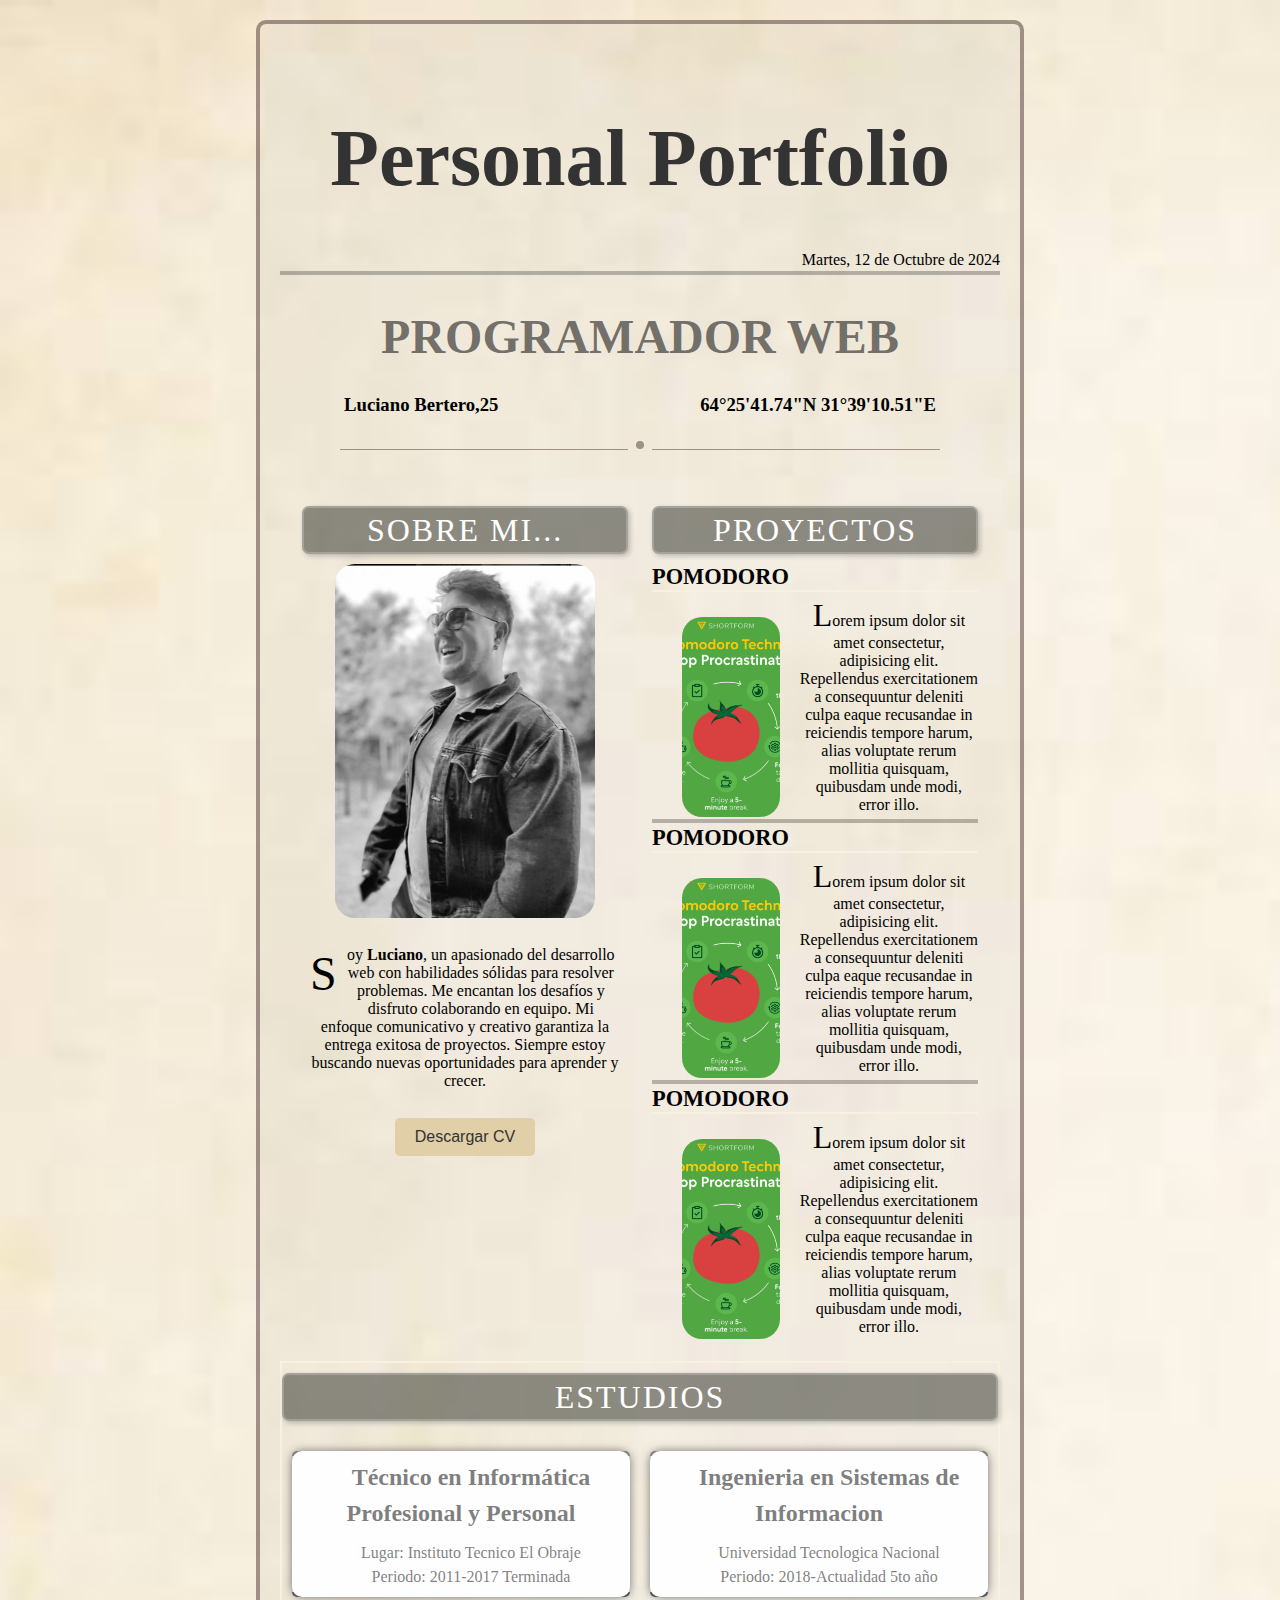
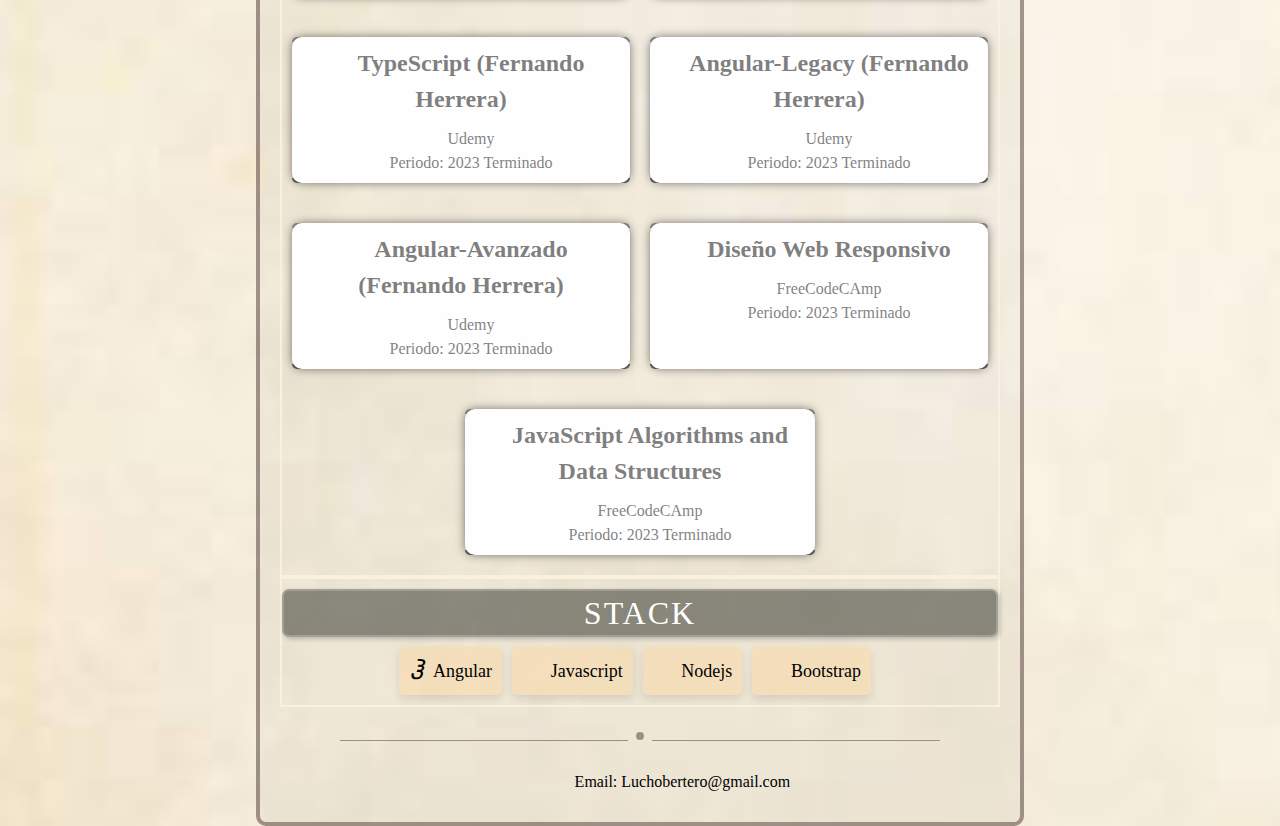
==== index.html @ 2f5bd7e3 "creacion" ====
<!DOCTYPE html>
<html lang="en">
<head>
    <meta charset="UTF-8">
    <meta name="viewport" content="width=device-width, initial-scale=1.0">

    <link rel="stylesheet" href="./style.css">
    <link rel="stylesheet" href="https://use.fontawesome.com/releases/v5.12.1/css/all.css" crossorigin="anonymous">
    <link rel="stylesheet" href="https://cdnjs.cloudflare.com/ajax/libs/font-awesome/6.5.1/css/all.min.css" integrity="sha512-DTOQO9RWCH3ppGqcWaEA1BIZOC6xxalwEsw9c2QQeAIftl+Vegovlnee1c9QX4TctnWMn13TZye+giMm8e2LwA==" crossorigin="anonymous" referrerpolicy="no-referrer" />
    <title>Portfolio</title>
</head>
<body>
    <main>
        <div class="links">
           
            <i class="fa-brands fa-square-github"></i>
            <i class="fa-brands fa-linkedin"></i>
            <i class="fa-solid fa-inbox"></i>
        </div>
    <header>
        <div class="title">
      
        <h1>Personal Portfolio</h1>

  
    </div>
    <div class="day">
        Martes, 12 de Octubre de 2024
    </div>
<hr>
    <div class="subtilte">
        <h2>PROGRAMADOR WEB</h2> 
        <div class="location-info">
        <h3 class="left"><p class="name">Luciano Bertero,25</p></h3><h3 class="right"><p class="coordinates">64°25'41.74"N 31°39'10.51"E</p></h3>
        </div>
    </div>
    <div class="separator">
        <span class="dot"></span>
    </div>

    </header>
   
    <section class="container">
       

        <div class="ladoIzq flex-item column">
      
                <div class="items">
                    Sobre Mi...
                </div>
                <img src="./captura_cv.PNG" alt="'foto de perfil" class="foto-perfil">
                <div class="presentation">
                    <p>Soy <strong>Luciano</strong>, un apasionado del desarrollo web con habilidades sólidas para resolver problemas. Me encantan los desafíos y disfruto colaborando en equipo. Mi enfoque comunicativo y creativo garantiza la entrega exitosa de proyectos. Siempre estoy buscando nuevas oportunidades para aprender y crecer.</p>
                </div>
                <div class="button-container">
                    <button class="download-button">Descargar CV</button>
                </div>
       </div>

        <div class="ladoDer flex-item column">

            <div class="items">
                Proyectos
            </div>
            <div class="proyects">
                <div class="title-proyect">
                    <h4>POMODORO</h4>
                </div>
                <div class="card-proyect">
                    <img src="./Captura.PNG" alt="" class="img-pomo">
                    <p><span>L</span>orem ipsum dolor sit amet consectetur, adipisicing elit. Repellendus exercitationem a consequuntur deleniti culpa eaque recusandae in reiciendis tempore harum, alias voluptate rerum mollitia quisquam, quibusdam unde modi, error illo.</p>
                  <!-- <div class="repository">
                    <img src="./github.png" alt="" class="github-img">
                  </div> -->
                </div> 
              
                <div class="title-proyect">
                    <hr>
                    <h4>POMODORO</h4>
                </div>
                <div class="card-proyect">
                    <img src="./Captura.PNG" alt="" class="img-pomo">
                    <p><span>L</span>orem ipsum dolor sit amet consectetur, adipisicing elit. Repellendus exercitationem a consequuntur deleniti culpa eaque recusandae in reiciendis tempore harum, alias voluptate rerum mollitia quisquam, quibusdam unde modi, error illo.</p> <div class="repository">
                       <!-- <img src="./github.png" alt="" class="github-img"> -->
                      </div>
                </div>
                <div class="title-proyect">
                    <hr>
                    <h4>POMODORO</h4>
                </div>
                <div class="card-proyect">
                    <img src="./Captura.PNG" alt="" class="img-pomo">
                    
                    <p><span>L</span>orem ipsum dolor sit amet consectetur, adipisicing elit. Repellendus exercitationem a consequuntur deleniti culpa eaque recusandae in reiciendis tempore harum, alias voluptate rerum mollitia quisquam, quibusdam unde modi, error illo.</p>
                    <!-- <div class="repository">
                       <img src="./github.png" alt="" class="github-img">
                      </div> -->
                </div>
                
            </div>
  
            
        </div>
        

      
    </section>
   
  
    <section class="unidad">
        <div class="items">
            Estudios
        </div>
        <div class="card-container">
            <div class="card-estudio">
                <h3>Técnico en Informática Profesional y Personal</h3>
                <p>Lugar: Instituto Tecnico El Obraje</p>
                <p>Periodo: 2011-2017
    
                    Terminada</p>
            </div>
            <div class="card-estudio">
                <h3>Ingenieria en Sistemas de Informacion </h3>
                <p>Universidad Tecnologica Nacional </p>
                <p>Periodo: 2018-Actualidad
    
                    5to año</p>
            </div>
            <div class="card-estudio">
                <h3>TypeScript (Fernando Herrera)</h3>
                <p>Udemy</p>
                <p>Periodo: 2023
    
                    Terminado</p>
            </div>
            <div class="card-estudio">
                <h3>Angular-Legacy (Fernando Herrera)</h3>
                <p>Udemy</p>
                <p>Periodo: 2023
    
                    Terminado</p>
            </div>
            <div class="card-estudio">
                <h3>Angular-Avanzado (Fernando Herrera)</h3>
                <p>Udemy</p>
                <p>Periodo: 2023
    
                    Terminado</p>
            </div>
            <div class="card-estudio">
                <h3>Diseño Web Responsivo </h3>
                <p>FreeCodeCAmp</p>
                <p>Periodo: 2023
    
                    Terminado</p>
            </div>
            <div class="card-estudio">
                <h3>JavaScript Algorithms and Data Structures </h3>
                <p>FreeCodeCAmp</p>
                <p>Periodo: 2023
    
                    Terminado</p>
            </div>
        </div>
    </section>
   
 
    <section class="unidad">
        <div class="items">
            Stack
        </div>

        <div class="card-container">
            <div class="card">
                <i class="fa-brands fa-angular"></i>
                <p>Angular</p>
            </div>
            <div class="card">
                <i class="fa-brands fa-js"></i>
                <p>Javascript</p>
            </div>
            <div class="card">
                <i class="fa-brands fa-node-js"></i>
                <p>Nodejs</p>
            </div>
            <div class="card">
                <i class="fa-brands fa-bootstrap"></i>
                <p>Bootstrap</p>
            </div>
          
           
        </div>
        
      
            <!-- Agrega más tarjetas aquí según sea necesario -->
        </div>
       
    </section>
    <div class="separator">
        <span class="dot"></span>
    </div>
    <footer>
        
        <div class="links-footer">
           
            <i class="fa-brands fa-square-github"></i>
            <i class="fa-brands fa-linkedin"></i>
            <i class="fa-solid fa-inbox"></i> <p class="email">Email: Luchobertero@gmail.com</p>
        </div>
    </footer>

    </main>

 



</body>
</html>
---- style.css ----
*,
::before,
::after {
  padding: 0;
  margin: 0;
  box-sizing: border-box;
}


body{
    background-color: #f6e6c9; /* Color de fondo similar al papel antiguo */
    background-image: url('./istockphoto-1067788314-612x612.jpg'); /* Textura de papel antiguo */
    background-size: cover;/* Colores del degradado */
    margin: 0;
    padding: 0;

}
.coordinates{
  
    padding-right: -50000px;
    margin-top: 30px;

}
.name{
    margin-top: 30px;

}
p{
    
    text-align: center;;
}
.links {
    display: flex;
    justify-content: flex-end; /* Alinea los elementos al final del contenedor */
}

.links i {
    font-size: 2rem; /* Tamaño de los iconos */
    margin-left: 10px; /* Espacio entre los iconos */
}

.links-footer{
    display: flex;
    justify-content: center; 
    margin-top: 18px;

}
.links-footer i {
    font-size: 2rem; /* Tamaño de los iconos */
    margin-left: 10px; /* Espacio entre los iconos */
}
.email{
    margin-top: 8px;
    text-align: center;
    margin-left: 5px;

}

main{
    max-width:60%;
  
    margin-left: auto;
    margin-right: auto;
    margin-top: 20px;
    padding: 20px;
    border: 4px solid rgba(54, 28, 28, 0.432);
    border-radius: 10px;
    min-width: 400px;
    background-color:#5a564f0c;
    text-align: right;


}

h1{
    text-align: center;
    margin-bottom: 20px;
    font-family: Old English Text MT;
    color:  #333333;   
    font-size: 5rem;
    padding-bottom: 1.7rem;
}

span{
    font-size: 2rem;
    color: bold;
}

header{
 
 
 
}

.title{
    margin-top: 2rem;
    margin-left: 2rem;
    margin-right: 2rem;


}

hr{
    border:2px solid rgba(0, 0, 0, 0.253);
    margin-top: 2px;
    margin-bottom: 2px;
}


h2 {
    text-align: center;
    font-size: 3rem;
    color: #292727a4 ;
    font: Times New Roman;
    padding-top: 2rem;
}
h3{

}
h4{
    text-align: left;
    font-size: 1.4rem;
}

.location-info {
    display: flex;
    justify-content: space-between; 
}

.left {
    text-align: left;
    padding-left: 4rem;
}

.right {
    text-align: right;
    padding-right: 4rem;
}

.subtitle{
    margin-top: 20rem;
}

.container {
    display: flex;
    justify-content: space-between;
    align-items: flex-start; 
    padding-left: 1rem;
    padding-right: 1rem;

    border-top: none;
    width: 100%;
    padding: 10px;
    flex-wrap: nowrap;
    border-bottom: none;
  }
  
  .ladoIzq {
    margin: 2px;

    flex-grow: 1; 
    min-width: 30%;
    width: 15%; 
  }
  
  .ladoDer {
    flex-grow: 2; 
    margin: 2px;
    min-width: 40%;
  }
  .items {
    display: flex;
    justify-content: center;
    align-items: center;
    margin-top: 10px;
    margin-bottom: 10px;
    background-color: rgba(15, 19, 14, 0.452); /* Color de fondo con opacidad */
    height: 3rem;
    color: #fff; /* Color del texto */
    border-radius: 7px;
    font-size: 2rem;
   
    text-transform: uppercase; /* Convierte el texto a mayúsculas */
    border: 2px solid #ffffff36; /* Borde sólido */
    box-shadow: 2px 2px 5px rgba(0, 0, 0, 0.219); /* Sombra */
    letter-spacing: 2px; /* Espaciado entre letras */
}

img{
    width:80%;
   margin-left: 30px;
    object-fit: cover;
    border-radius: 20px;
  
    min-height: 200px;
}

.foto-perfil {
    display: block; /* Hace que la imagen sea un elemento de bloque */
    margin: 0 auto; /* Centra la imagen horizontalmente */
    filter: grayscale(100%); /* Convierte la imagen a blanco y negro */
    max-width: 80%; /* Ajusta el ancho máximo de la imagen */
    border-radius: 20px; /* Agrega borde redondeado a la imagen */
}

.presentation {
    text-align: center; /* Centra el texto de la presentación */
    margin-top: 20px; /* Ajusta el margen superior según sea necesario */
}


.img-pomo{
    width: 30%;
   height: 100px;
    object-fit: cover;
    flex: 0 0 auto;
    margin-right: 20px; 
    margin-top: 20px;

 

}
.card-proyect {
    display: flex; 
    justify-content: space-between; 
    flex-direction: row; 
    border-top: 2px solid #f8f1e0 ;
    padding-top: 5px;
 
}

.repository {
    width: 100%;
    position: absolute;
    bottom: 0;
    left: 0;

}

.github-img {
    width: 30px; /* Ajusta el tamaño de la imagen según tu preferencia */
    height: auto;
    /* Otros estilos para la imagen... */
}

.column {
    padding: 10px;

    box-sizing: border-box; 
}

.unidad {
    border: 2px solid #f8f1e0;
}

.card-container {
    display: flex;
    flex-wrap: wrap;
    justify-content: center; /* Centrar las cards horizontalmente */
}

.card-estudio {
    background-color: #fefefe;
    border-radius: 10px;
    padding: 8px;
    margin: 20px 10px; /* Ajusta el margen entre las cards */
    max-width: 350px;
    box-shadow: 0px 0px 10px rgba(0, 0, 0, 0.5);
    font-family: Georgia, 'Times New Roman', Times, serif;
    color: #333333a1;
    position: relative;
    flex: 1; /* Hace que las cards se expandan para llenar el espacio disponible */
    min-width: 250px;
    max-height: 200px;
}

.card-estudio h3 {
    font-size: 24px;
    margin-bottom: 10px;
    text-align: center;
}

.card-estudio {
    /* Estilos regulares */
    font-size: 16px;
    line-height: 1.5;
    text-indent: 20px;
    transition: background-color 0.3s ease; /* Transición suave para el cambio de color de fondo */

    /* Agregar más estilos según sea necesario */
}


.card-estudio::before {
    content: " ";
    background-color: #666666a1;
    width: 100%;
    height: 5px;
    position: absolute;
    top: 0;
    left: 0;
    z-index: -1;
    border-top-left-radius: 10px;
    border-top-right-radius: 10px;
}

.card-estudio::after {
    content: "";
    width: 100%;
    height: 5px;
    position: absolute;
    bottom: 0;
    left: 0;
    background-color: #666;
    z-index: -1;
    border-bottom-left-radius: 10px;
    border-bottom-right-radius: 10px;
}

.github-img{
    width:4%;
    height: 100%;
    object-fit: cover;
    flex: 0 0 auto;
    margin-right: 20px; 
}


@media (max-width: 768px) {
    .column {
      flex: 1 100%; /* En pantallas más pequeñas, cada columna tomará el 100% del ancho */
    }
  }





  .separator {
    width: 100%;
    text-align: center;
    margin: 20px 0;
    position: relative;
}

.separator::before,
.separator::after {
    content: "";
    display: inline-block;
    width: 40%;
    height: 1px;
    background-color: rgba(54, 28, 28, 0.432);
}

.separator::before {
    margin-right: 10px;
}

.separator::after {
    margin-left: 10px;
}

.dot {
    display: inline-block;
    width: 8px;
    height: 8px;
    background-color: rgba(54, 28, 28, 0.432);
    border-radius: 50%;
    position: absolute;
    top: 50%;
    left: 50%; /* Centra horizontalmente */
    transform: translate(-50%, -50%); /* Centra verticalmente */
}
.presentation {
    font-family: "Times New Roman", Times, serif; /* Utilizamos una fuente similar a la de los periódicos */
    font-size: 16px;
  
    max-width: 600px;
 
    padding: 8px;
}

.presentation p {
    text-indent: 0px; /* Sangría para simular un párrafo de periódico */
}

.presentation p:first-of-type:first-letter {
    font-size: 3em; /* Hacemos que la primera letra del primer párrafo sea más grande */
    float: left; /* Hacemos que la primera letra flote a la izquierda para que el texto fluya alrededor */
    margin-right: 5px; /* Agregamos un pequeño margen a la derecha para separar la primera letra del resto del texto */
}
/* Estilos para pantallas grandes */
@media screen and (min-width: 768px) {
    .container {
        flex-direction: row;
    }
    .ladoIzq, .ladoDer {
        width: 50%;
        max-width: none;
    }
}

/* Estilos para pantallas medianas y pequeñas */
@media screen and (max-width: 767px) {
    main {
        max-width: 90%;
    }
    .container {
        flex-direction: column;
    }
    .ladoIzq, .ladoDer {
        width: 100%;
        max-width: none;
    }
    h1{
        font-size: 3rem;
    }
}

/* Estilos para pantallas muy pequeñas (móviles) */
@media screen and (max-width: 480px) {
    .presentation p:first-of-type:first-letter {
        font-size: 2em; /* Reducimos un poco el tamaño de la primera letra en dispositivos móviles */
    }

    h1{
        font-size: 2rem;
    }
}

.card-container {
    display: flex;
    flex-wrap: wrap; /* Permite que las tarjetas se envuelvan a la siguiente fila si no caben en el ancho del contenedor */
    max-width: 800px; /* Ancho máximo del contenedor de tarjetas */
    margin: 0 auto; /* Centra el contenedor horizontalmente */
}

.card {
    display: flex;
    align-items: center; /* Alinea verticalmente el contenido de la tarjeta */
    margin-right: 10px; /* Espacio entre las tarjetas */
    margin-bottom: 10px; /* Espacio entre las filas de tarjetas */
    padding: 10px; /* Espacio interno de la tarjeta */
    background-color: #f8d9a998; /* Color de fondo de la tarjeta */
    border-radius: 5px; /* Borde redondeado de la tarjeta */
    box-shadow: 0 4px 8px rgba(0, 0, 0, 0.1); /* Sombra de la tarjeta */
    flex: 0 0 auto; /* Evita que las tarjetas se estiren para llenar el espacio disponible */
    
}

.card i {
    font-size: 24px; /* Tamaño del ícono */
    margin-right: 10px; /* Espacio entre el ícono y el texto */
}

.card p {
    margin: 0; /* Elimina el margen del párrafo */
    font-size: 18px; /* Tamaño del texto */
}
.icon-stacks{
    width: 4%;
    object-fit: cover;
}



.button-container {
    display: flex;
    justify-content: center; /* Centra horizontalmente */
    align-items: center; /* Centra verticalmente */
    margin-top: 20px; /* Ajusta el margen superior según sea necesario */
}

.download-button {
    background-color: #e0cfa7; /* Color de fondo */
    color: #333; /* Color del texto */
    border: none;
    padding: 10px 20px; /* Ajusta el padding según sea necesario */
    font-size: 16px; /* Tamaño del texto */
    border-radius: 5px; /* Borde redondeado */
    cursor: pointer;
    transition: background-color 0.3s ease; /* Transición suave para el cambio de color de fondo */
}

.download-button:hover {
    background-color: #f1d29c; /* Cambia el color de fondo al pasar el cursor sobre el botón */
}
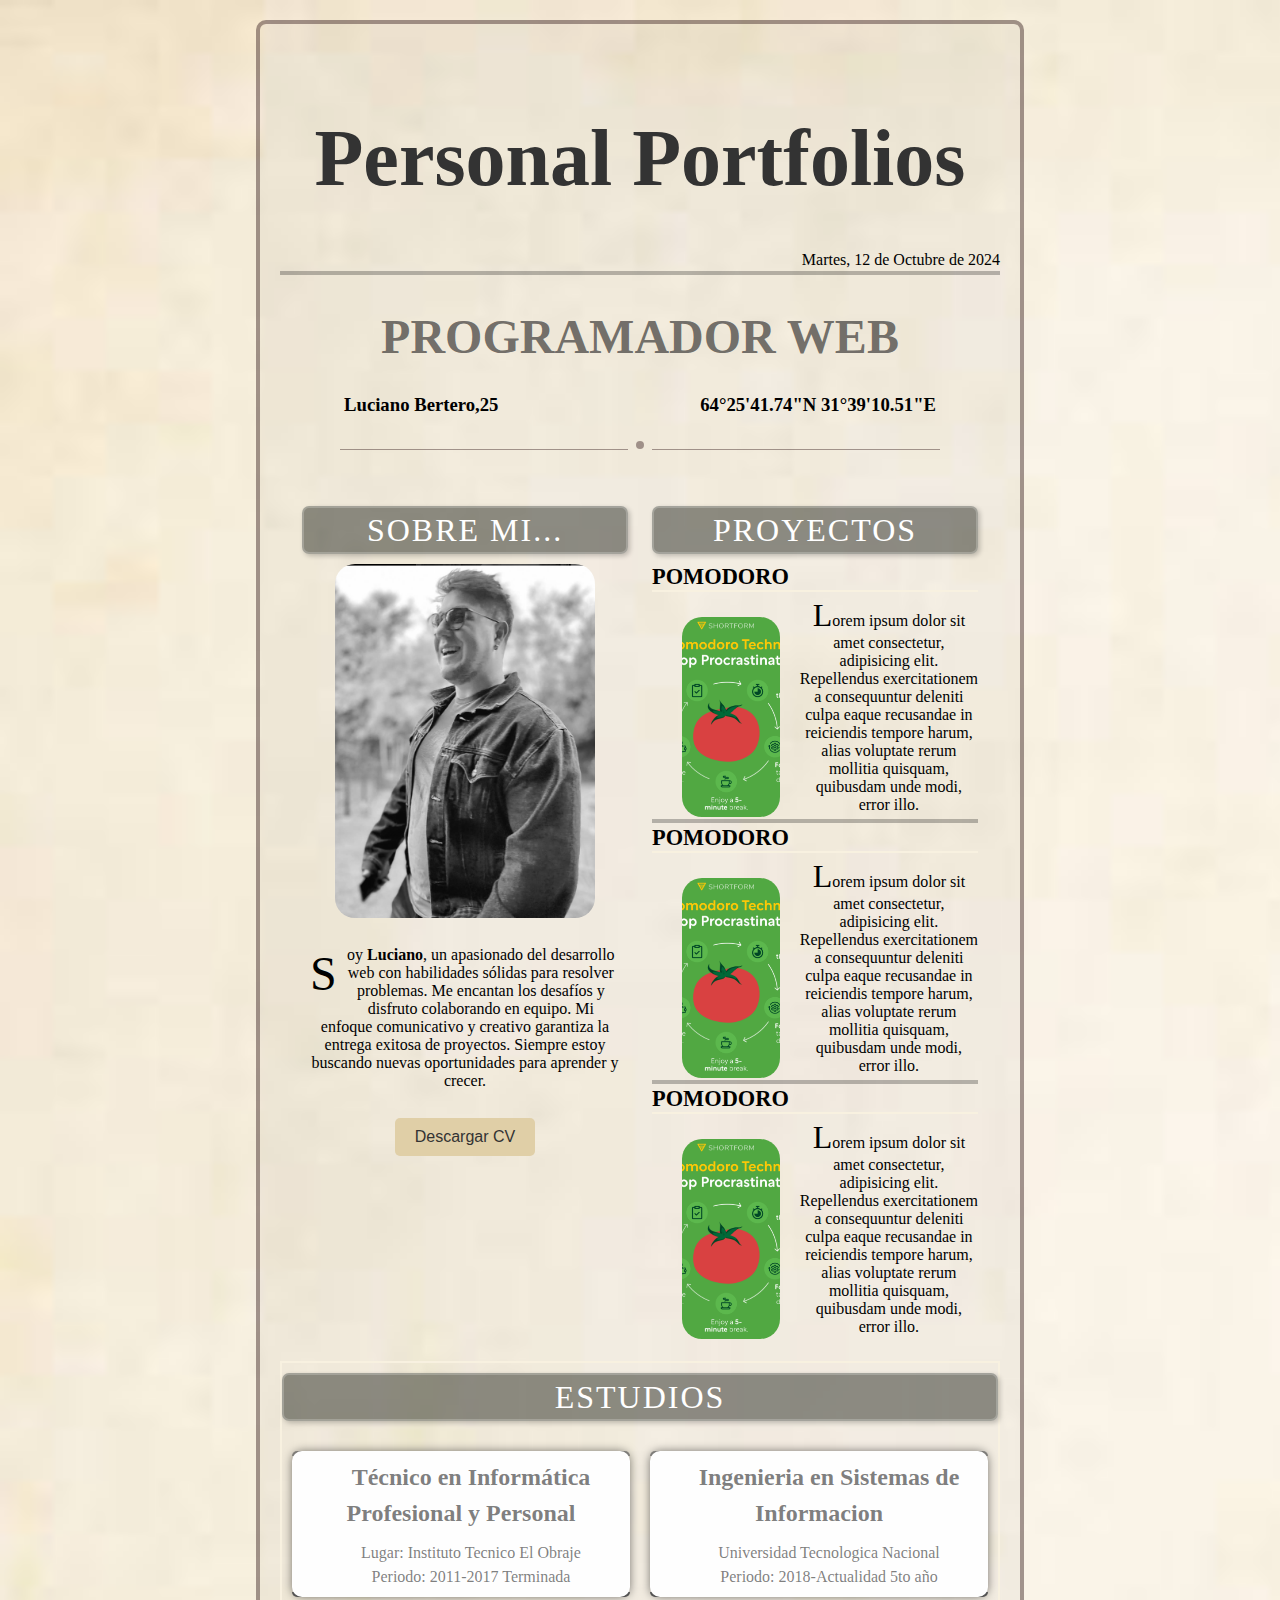
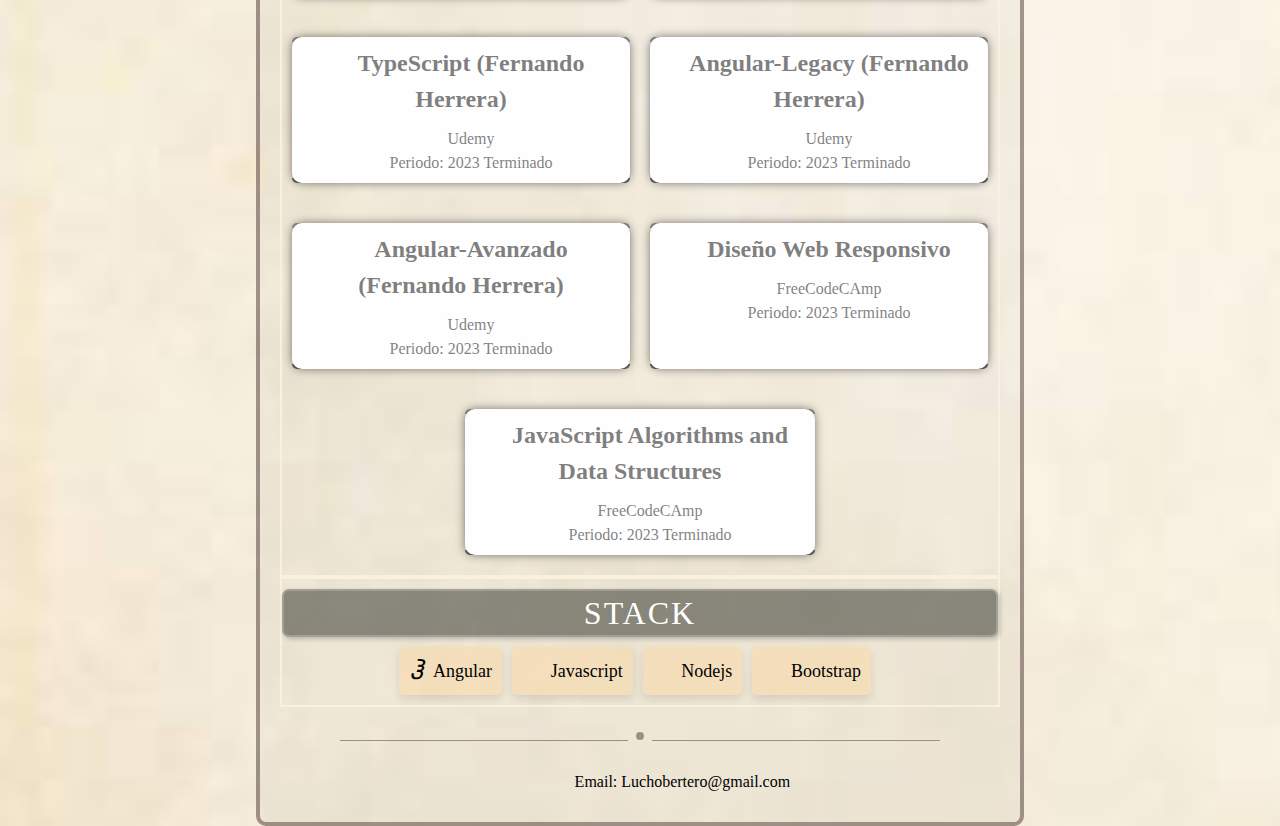
==== commit c980665d: "Update index.html" ====
--- a/index.html
+++ b/index.html
@@ -20,7 +20,7 @@
     <header>
         <div class="title">
       
-        <h1>Personal Portfolio</h1>
+        <h1>Personal Portfolios</h1>
 
   
     </div>
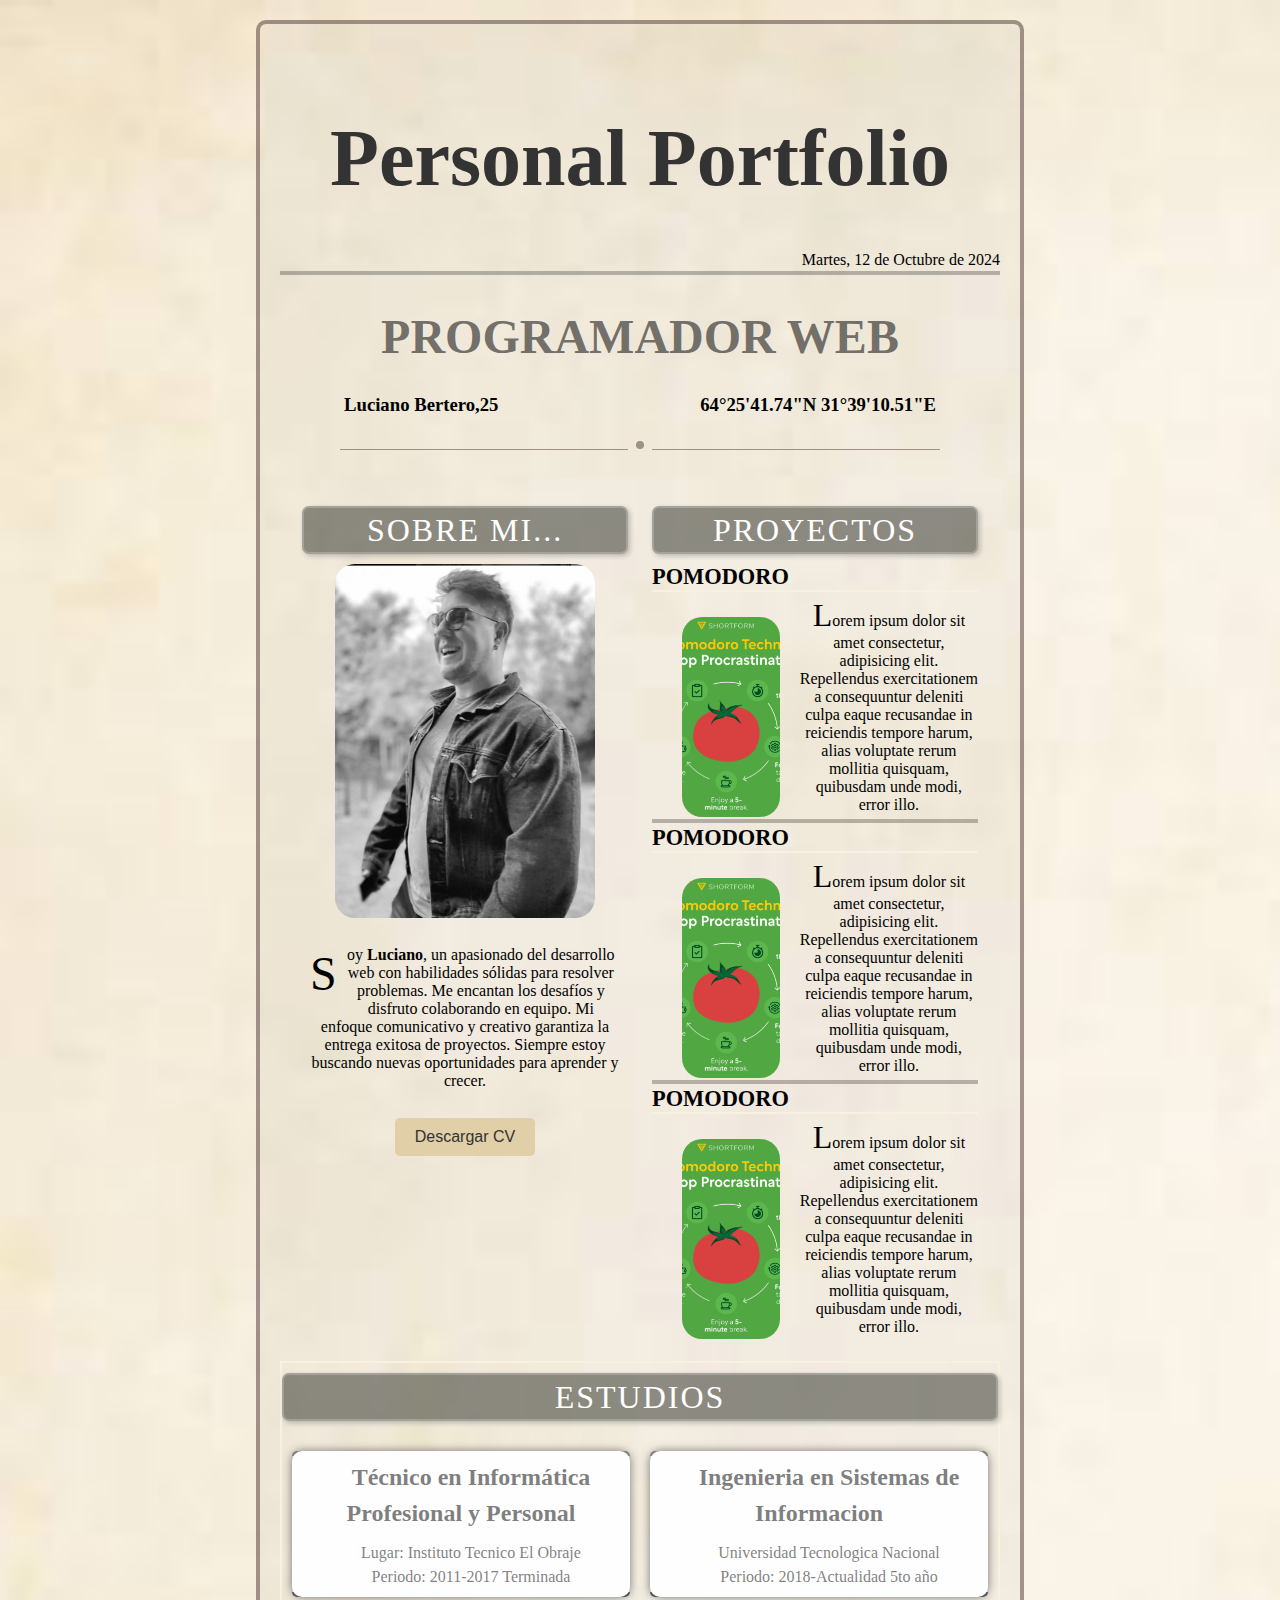
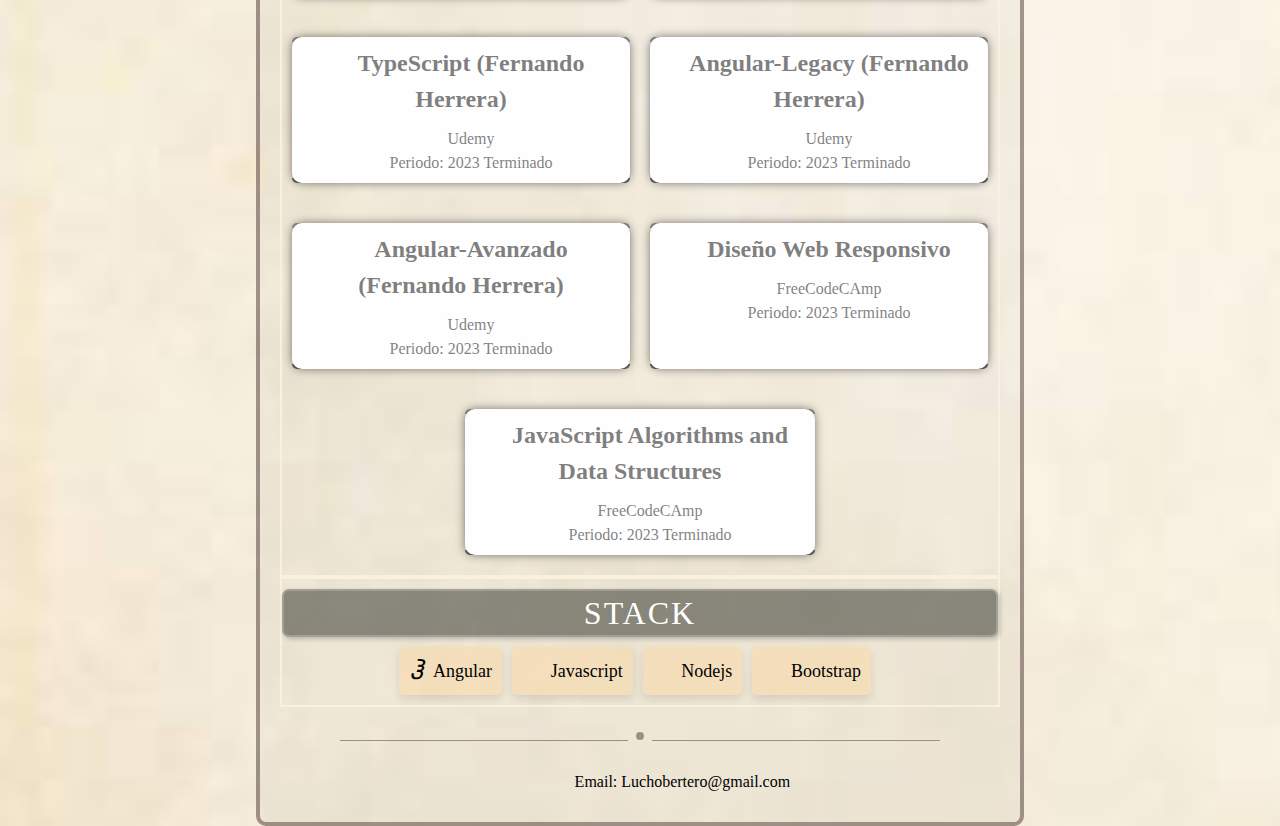
==== commit c30fa3e3: "asd" ====
--- a/index.html
+++ b/index.html
@@ -20,7 +20,7 @@
     <header>
         <div class="title">
       
-        <h1>Personal Portfolios</h1>
+        <h1>Personal Portfolio</h1>
 
   
     </div>
@@ -53,7 +53,7 @@
                     <p>Soy <strong>Luciano</strong>, un apasionado del desarrollo web con habilidades sólidas para resolver problemas. Me encantan los desafíos y disfruto colaborando en equipo. Mi enfoque comunicativo y creativo garantiza la entrega exitosa de proyectos. Siempre estoy buscando nuevas oportunidades para aprender y crecer.</p>
                 </div>
                 <div class="button-container">
-                    <button class="download-button">Descargar CV</button>
+                    <button class="download-button" id="download-btn">Descargar CV</button>
                 </div>
        </div>
 
@@ -213,7 +213,7 @@
 
  
 
-
+<script src="./scrips.js"></script>
 
 </body>
 </html>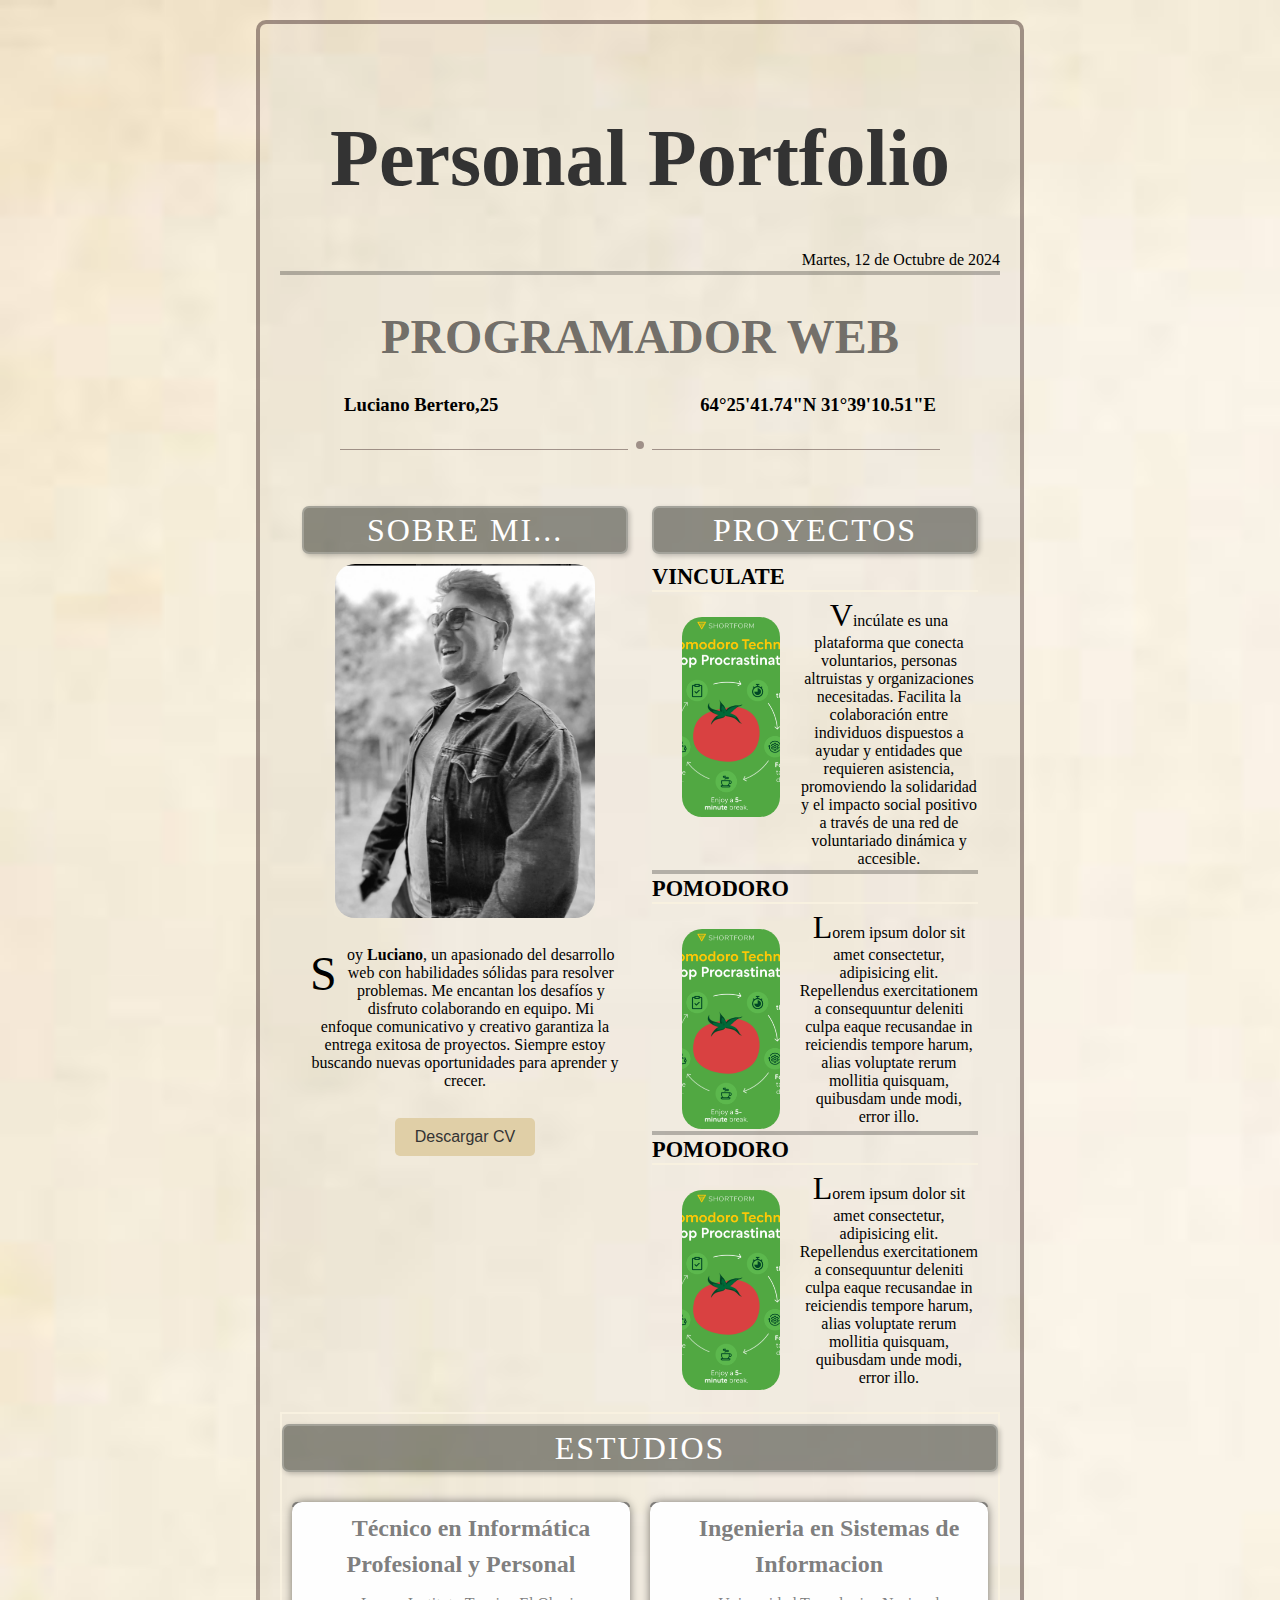
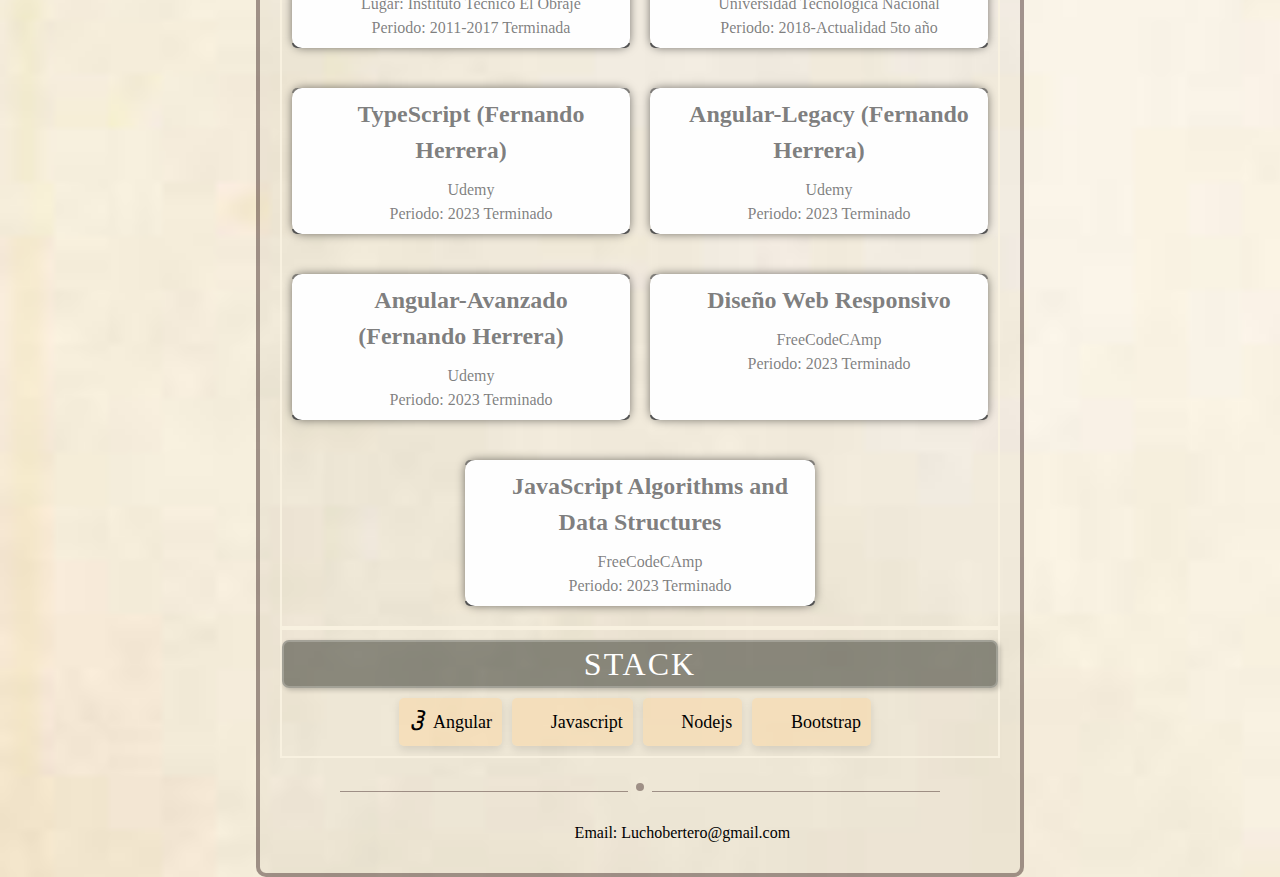
==== commit a1ba1078: "cambio varios" ====
--- a/index.html
+++ b/index.html
@@ -64,11 +64,11 @@
             </div>
             <div class="proyects">
                 <div class="title-proyect">
-                    <h4>POMODORO</h4>
+                    <h4>VINCULATE</h4>
                 </div>
                 <div class="card-proyect">
                     <img src="./Captura.PNG" alt="" class="img-pomo">
-                    <p><span>L</span>orem ipsum dolor sit amet consectetur, adipisicing elit. Repellendus exercitationem a consequuntur deleniti culpa eaque recusandae in reiciendis tempore harum, alias voluptate rerum mollitia quisquam, quibusdam unde modi, error illo.</p>
+                    <p><span>V</span>incúlate es una plataforma que conecta voluntarios, personas altruistas y organizaciones necesitadas. Facilita la colaboración entre individuos dispuestos a ayudar y entidades que requieren asistencia, promoviendo la solidaridad y el impacto social positivo a través de una red de voluntariado dinámica y accesible.</p>
                   <!-- <div class="repository">
                     <img src="./github.png" alt="" class="github-img">
                   </div> -->
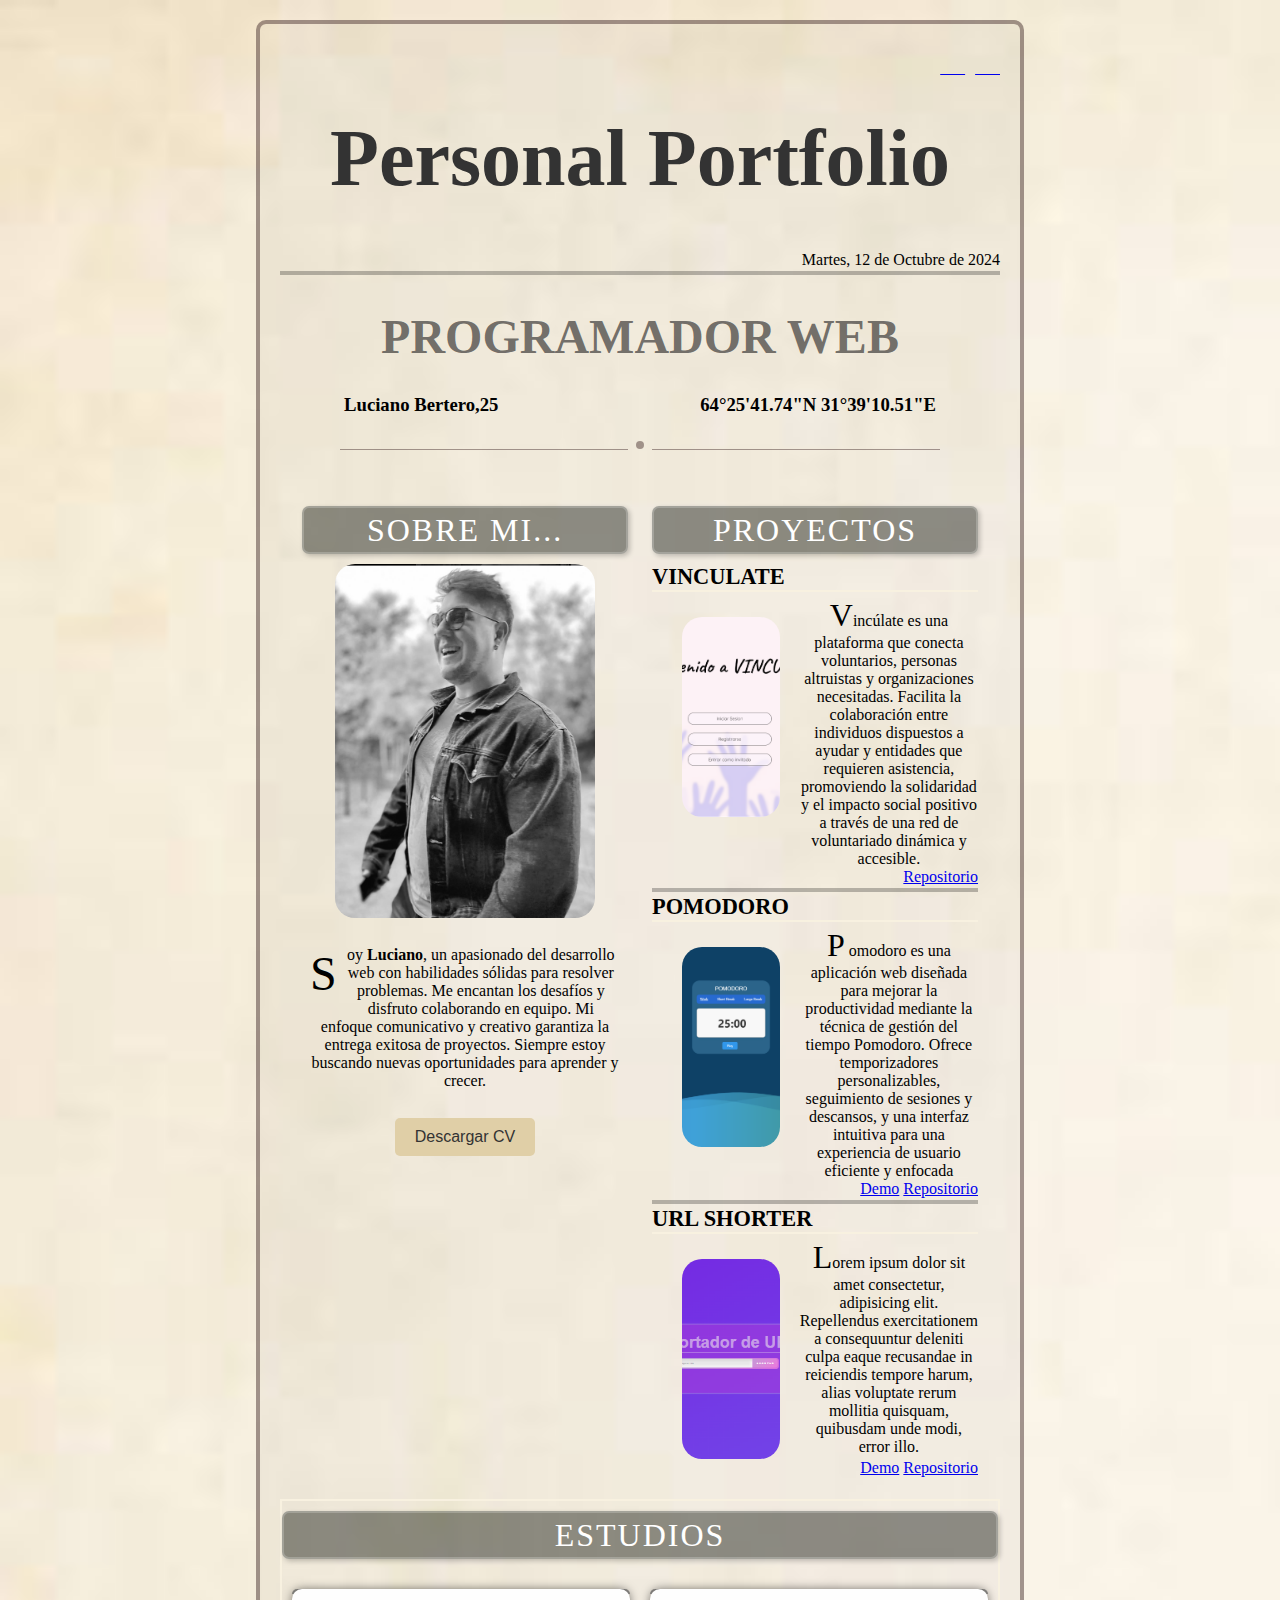
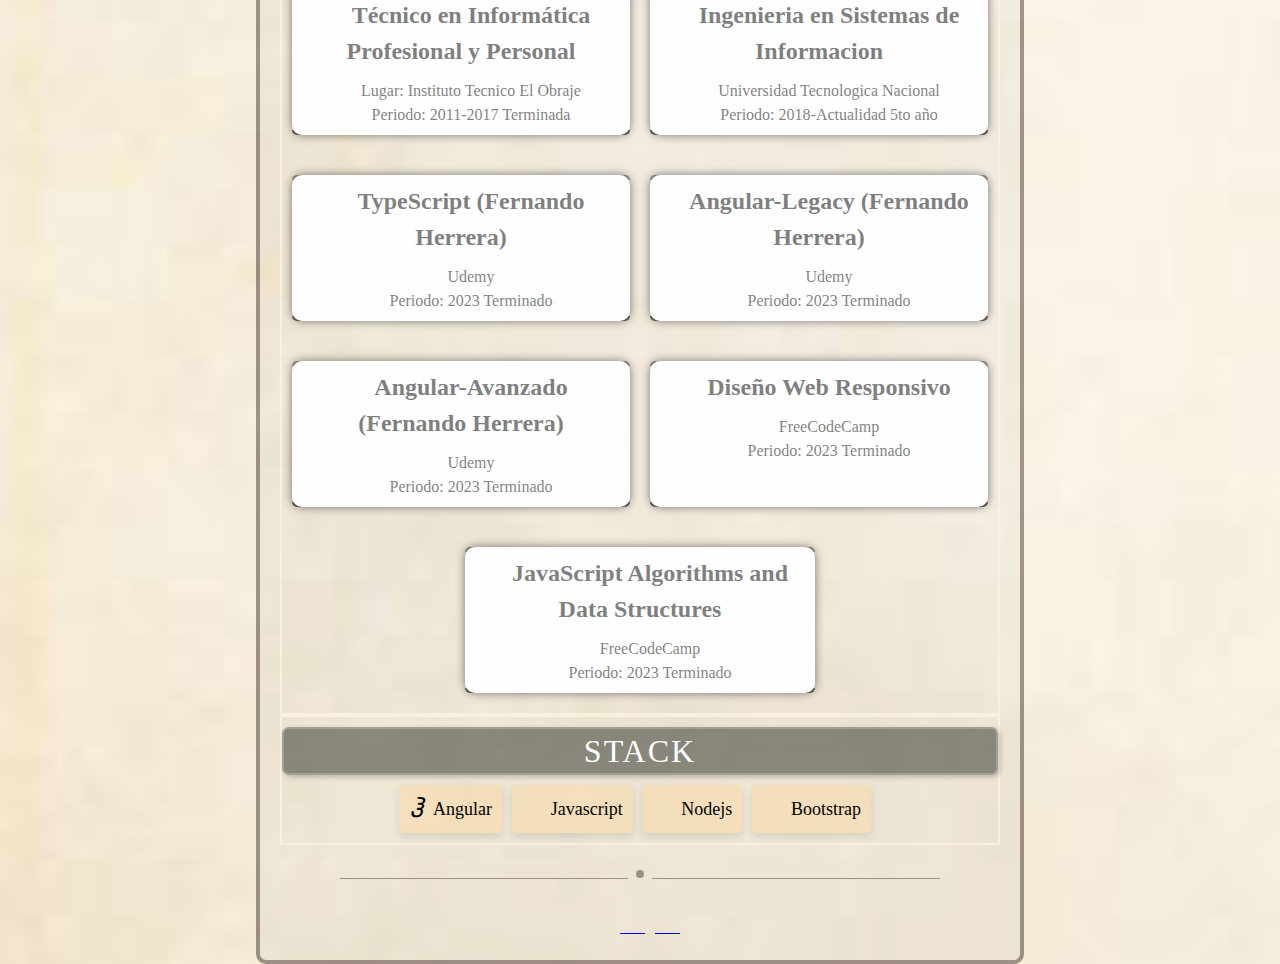
==== commit d7758559: "dd" ====
--- a/index.html
+++ b/index.html
@@ -12,11 +12,11 @@
 <body>
     <main>
         <div class="links">
-           
-            <i class="fa-brands fa-square-github"></i>
-            <i class="fa-brands fa-linkedin"></i>
-            <i class="fa-solid fa-inbox"></i>
-        </div>
+            <a href="https://github.com/LucianoBertero" target="_blank"><i class="fa-brands fa-square-github"></i></a>
+            <a href="https://www.linkedin.com/in/luciano-bertero/" target="_blank"><i class="fa-brands fa-linkedin"></i></a>
+            <a href="mailto:luchobertero@gmail.com"><i class="fa-solid fa-inbox"></i></a>
+        </div>
+        
     <header>
         <div class="title">
       
@@ -55,6 +55,7 @@
                 <div class="button-container">
                     <button class="download-button" id="download-btn">Descargar CV</button>
                 </div>
+                
        </div>
 
         <div class="ladoDer flex-item column">
@@ -67,34 +68,47 @@
                     <h4>VINCULATE</h4>
                 </div>
                 <div class="card-proyect">
-                    <img src="./Captura.PNG" alt="" class="img-pomo">
+                    <img src="./vinculate.PNG" alt="" class="img-pomo">
                     <p><span>V</span>incúlate es una plataforma que conecta voluntarios, personas altruistas y organizaciones necesitadas. Facilita la colaboración entre individuos dispuestos a ayudar y entidades que requieren asistencia, promoviendo la solidaridad y el impacto social positivo a través de una red de voluntariado dinámica y accesible.</p>
-                  <!-- <div class="repository">
-                    <img src="./github.png" alt="" class="github-img">
-                  </div> -->
+                   
+                 
                 </div> 
-              
+                <div class="redirectores">
+                   
+                    <a class="button-vintage" href="https://github.com/LucianoBertero/Vinculate-portfolio" target="_blank">Repositorio</a>
+                </div>
                 <div class="title-proyect">
                     <hr>
                     <h4>POMODORO</h4>
                 </div>
                 <div class="card-proyect">
-                    <img src="./Captura.PNG" alt="" class="img-pomo">
-                    <p><span>L</span>orem ipsum dolor sit amet consectetur, adipisicing elit. Repellendus exercitationem a consequuntur deleniti culpa eaque recusandae in reiciendis tempore harum, alias voluptate rerum mollitia quisquam, quibusdam unde modi, error illo.</p> <div class="repository">
+                    <img src="./pomodoro.PNG" alt="" class="img-pomo">
+                    <p><span>P</span> omodoro es una aplicación web diseñada para mejorar la productividad mediante la técnica de gestión del tiempo Pomodoro. Ofrece temporizadores personalizables, seguimiento de sesiones y descansos, y una interfaz intuitiva para una experiencia de usuario eficiente y enfocada</p> <div class="repository">
                        <!-- <img src="./github.png" alt="" class="github-img"> -->
                       </div>
                 </div>
+                <div class="redirectores">
+                    <a class="button-vintage" href="https://pomodoro-ruds.vercel.app/" target="_blank">Demo</a>
+                    <a class="button-vintage" href="https://github.com/LucianoBertero/Pomodoro" target="_blank">Repositorio</a>
+                
+                </div>
                 <div class="title-proyect">
                     <hr>
-                    <h4>POMODORO</h4>
+                    <h4>URL SHORTER</h4>
                 </div>
                 <div class="card-proyect">
-                    <img src="./Captura.PNG" alt="" class="img-pomo">
+                   
+                    <img src="./urlshort.PNG" alt="" class="img-pomo">
                     
                     <p><span>L</span>orem ipsum dolor sit amet consectetur, adipisicing elit. Repellendus exercitationem a consequuntur deleniti culpa eaque recusandae in reiciendis tempore harum, alias voluptate rerum mollitia quisquam, quibusdam unde modi, error illo.</p>
                     <!-- <div class="repository">
                        <img src="./github.png" alt="" class="github-img">
                       </div> -->
+                </div>
+                <div class="redirectores">
+                    <a class="button-vintage" href="https://url-shortener-ochre-six.vercel.app/" target="_blank">Demo</a>
+                    <a class="button-vintage" href="https://github.com/LucianoBertero/-url-shortener" target="_blank">Repositorio</a>
+                    
                 </div>
                 
             </div>
@@ -149,14 +163,14 @@
             </div>
             <div class="card-estudio">
                 <h3>Diseño Web Responsivo </h3>
-                <p>FreeCodeCAmp</p>
+                <p>FreeCodeCamp</p>
                 <p>Periodo: 2023
     
                     Terminado</p>
             </div>
             <div class="card-estudio">
                 <h3>JavaScript Algorithms and Data Structures </h3>
-                <p>FreeCodeCAmp</p>
+                <p>FreeCodeCamp</p>
                 <p>Periodo: 2023
     
                     Terminado</p>
@@ -203,9 +217,12 @@
         
         <div class="links-footer">
            
-            <i class="fa-brands fa-square-github"></i>
-            <i class="fa-brands fa-linkedin"></i>
-            <i class="fa-solid fa-inbox"></i> <p class="email">Email: Luchobertero@gmail.com</p>
+           
+                <a href="https://github.com/LucianoBertero" target="_blank"><i class="fa-brands fa-square-github"></i></a>
+                <a href="https://www.linkedin.com/in/luciano-bertero/" target="_blank"><i class="fa-brands fa-linkedin"></i></a>
+                <a href="mailto:luchobertero@gmail.com"><i class="fa-solid fa-inbox"></i></a>
+           
+            
         </div>
     </footer>
 
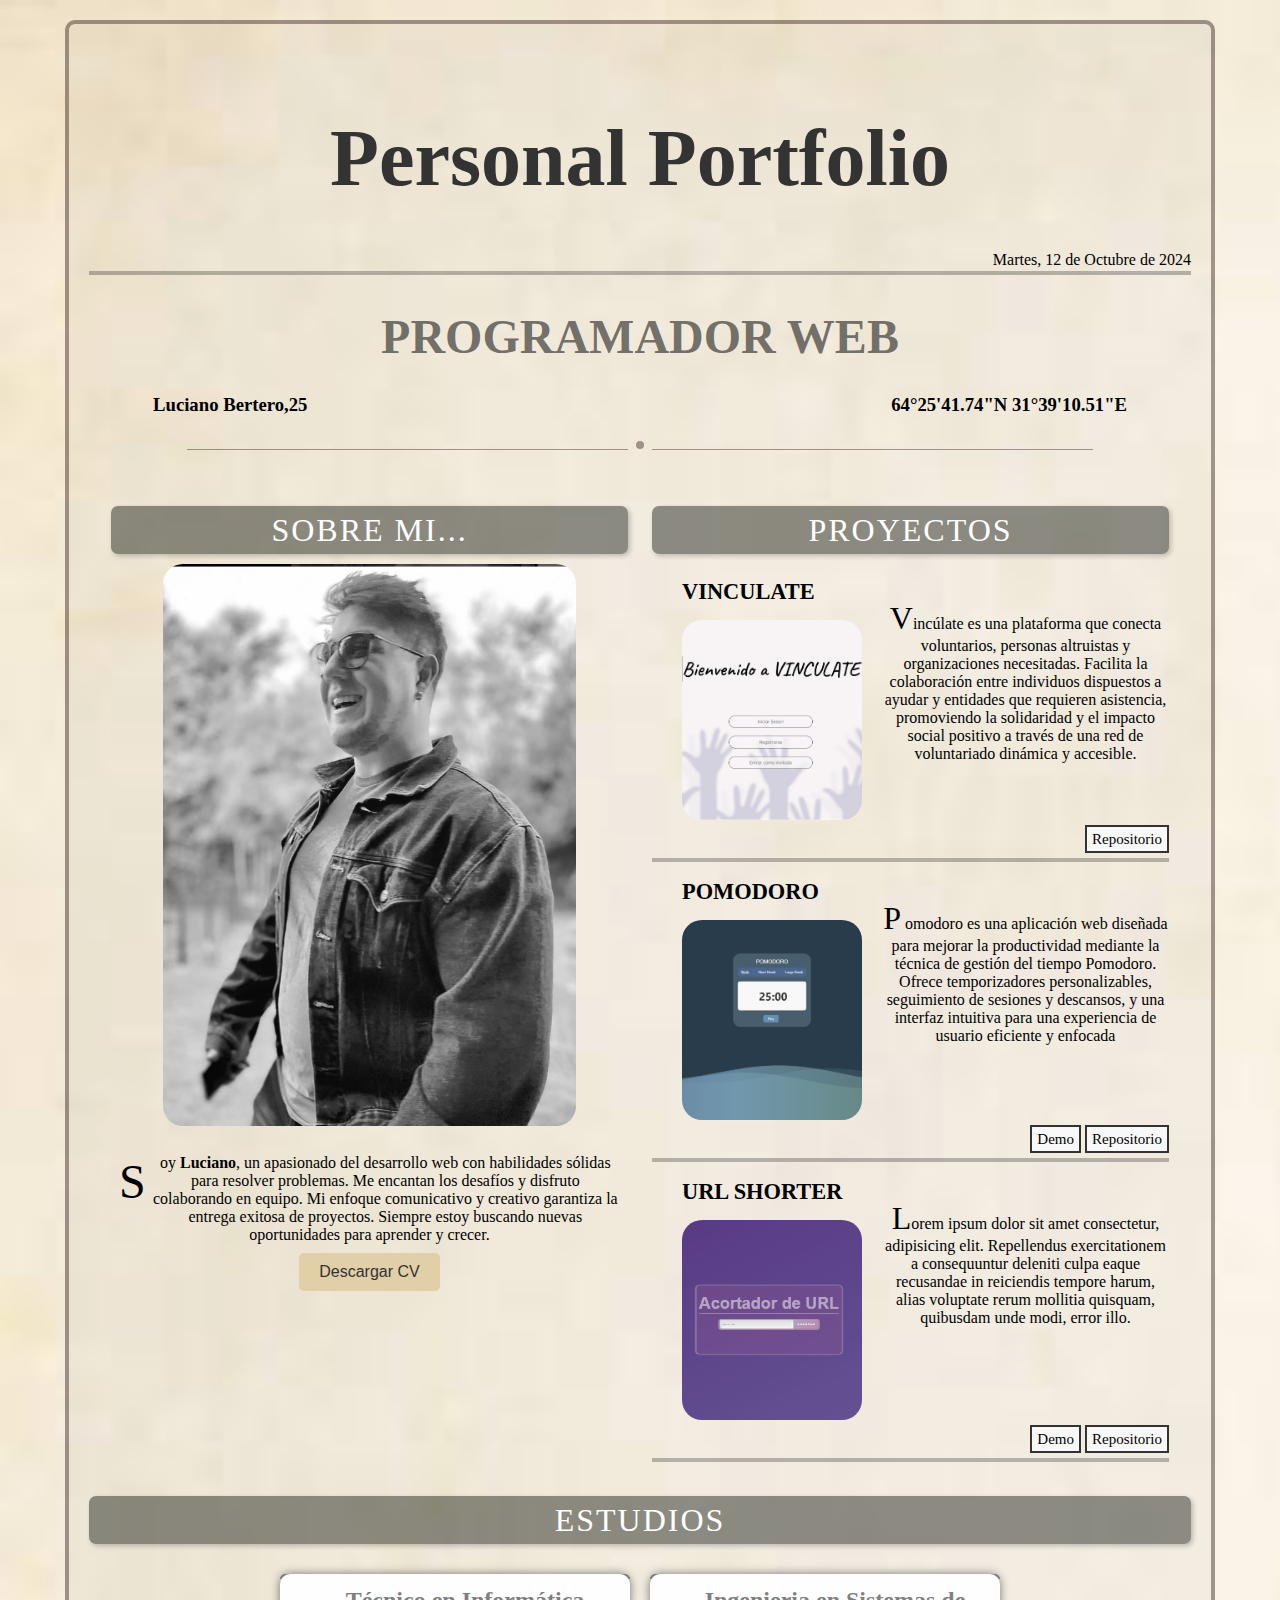
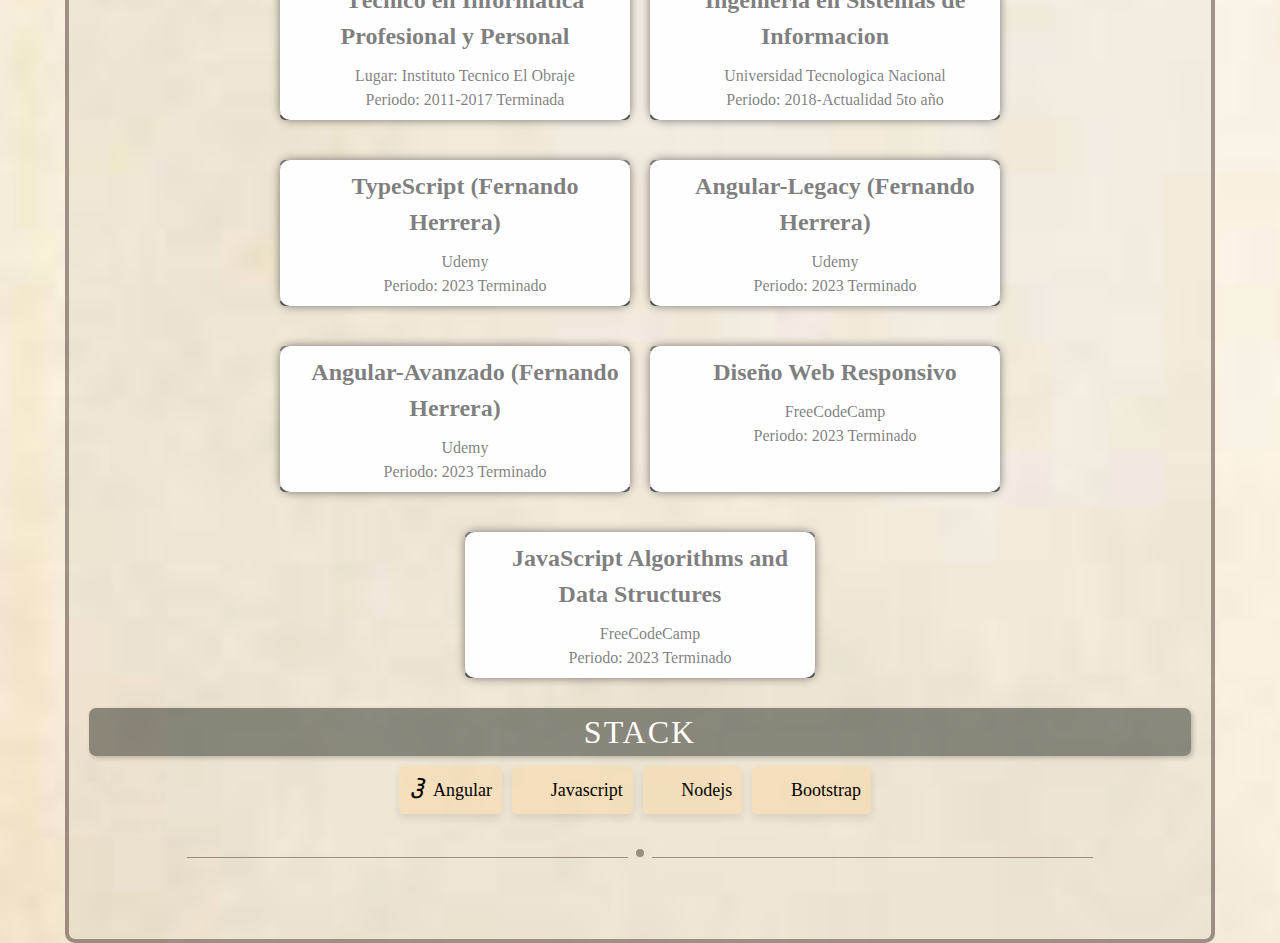
==== commit ceca1e00: "d" ====
--- a/index.html
+++ b/index.html
@@ -110,7 +110,7 @@
                     <a class="button-vintage" href="https://github.com/LucianoBertero/-url-shortener" target="_blank">Repositorio</a>
                     
                 </div>
-                
+                <hr>
             </div>
   
             
--- a/style.css
+++ b/style.css
@@ -6,6 +6,25 @@
   box-sizing: border-box;
 }
 
+/* Estilo de la barra de desplazamiento */
+body::-webkit-scrollbar {
+    width: 15px; /* Ancho de la barra de desplazamiento */
+}
+
+/* Estilo de la pista de la barra de desplazamiento */
+body::-webkit-scrollbar-track {
+    background-color: #f1f1f1; /* Color de fondo de la pista */
+}
+
+/* Estilo del mango de la barra de desplazamiento */
+body::-webkit-scrollbar-thumb {
+    background-color: #888; /* Color de fondo del mango */
+    border: 2px solid #555; /* Borde del mango */
+}
+
+
+
+
 
 body{
     background-color: #f6e6c9; /* Color de fondo similar al papel antiguo */
@@ -13,8 +32,8 @@
     background-size: cover;/* Colores del degradado */
     margin: 0;
     padding: 0;
-
-}
+}
+
 .coordinates{
   
     padding-right: -50000px;
@@ -27,7 +46,7 @@
 }
 p{
     
-    text-align: center;;
+    text-align: center;
 }
 .links {
     display: flex;
@@ -57,7 +76,7 @@
 }
 
 main{
-    max-width:60%;
+    max-width:1150px;
   
     margin-left: auto;
     margin-right: auto;
@@ -65,7 +84,7 @@
     padding: 20px;
     border: 4px solid rgba(54, 28, 28, 0.432);
     border-radius: 10px;
-    min-width: 400px;
+    min-width: 380px;
     background-color:#5a564f0c;
     text-align: right;
 
@@ -120,6 +139,8 @@
 h4{
     text-align: left;
     font-size: 1.4rem;
+    padding-top: 15px;
+    padding-left: 30px;
 }
 
 .location-info {
@@ -139,6 +160,12 @@
 
 .subtitle{
     margin-top: 20rem;
+}
+.title-proyect {
+    margin-bottom: -10px; /* Ajusta la distancia entre cada título y la imagen */
+}
+.redirectores{
+    margin-bottom: 10px;
 }
 
 .container {
@@ -181,9 +208,9 @@
     font-size: 2rem;
    
     text-transform: uppercase; /* Convierte el texto a mayúsculas */
-    border: 2px solid #ffffff36; /* Borde sólido */
+
     box-shadow: 2px 2px 5px rgba(0, 0, 0, 0.219); /* Sombra */
-    letter-spacing: 2px; /* Espaciado entre letras */
+    letter-spacing: 2px; 
 }
 
 img{
@@ -210,22 +237,36 @@
 
 
 .img-pomo{
-    width: 30%;
+    width: 180px;
    height: 100px;
     object-fit: cover;
     flex: 0 0 auto;
     margin-right: 20px; 
     margin-top: 20px;
-
+    filter: grayscale(60%)
  
 
 }
+a:link {
+    color: inherit; /* Hereda el color del texto del elemento padre */
+    text-decoration: none; /* Quita el subrayado por defecto */
+}
+
+a:visited {
+    color: inherit; /* Mantiene el color después de visitado */
+}
+a:hover {
+    color: #8B4513; /* Marrón oscuro */
+}
+
 .card-proyect {
-    display: flex; 
-    justify-content: space-between; 
-    flex-direction: row; 
-    border-top: 2px solid #f8f1e0 ;
+ display: flex;
+    flex-direction: row;
+    padding-bottom: 10px;
+    min: width 300px; 
     padding-top: 5px;
+    padding-bottom: 10px;
+    position: relative;
  
 }
 
@@ -250,7 +291,7 @@
 }
 
 .unidad {
-    border: 2px solid #f8f1e0;
+
 }
 
 .card-container {
@@ -326,11 +367,6 @@
 }
 
 
-@media (max-width: 768px) {
-    .column {
-      flex: 1 100%; /* En pantallas más pequeñas, cada columna tomará el 100% del ancho */
-    }
-  }
 
 
 
@@ -389,44 +425,7 @@
     float: left; /* Hacemos que la primera letra flote a la izquierda para que el texto fluya alrededor */
     margin-right: 5px; /* Agregamos un pequeño margen a la derecha para separar la primera letra del resto del texto */
 }
-/* Estilos para pantallas grandes */
-@media screen and (min-width: 768px) {
-    .container {
-        flex-direction: row;
-    }
-    .ladoIzq, .ladoDer {
-        width: 50%;
-        max-width: none;
-    }
-}
-
-/* Estilos para pantallas medianas y pequeñas */
-@media screen and (max-width: 767px) {
-    main {
-        max-width: 90%;
-    }
-    .container {
-        flex-direction: column;
-    }
-    .ladoIzq, .ladoDer {
-        width: 100%;
-        max-width: none;
-    }
-    h1{
-        font-size: 3rem;
-    }
-}
-
-/* Estilos para pantallas muy pequeñas (móviles) */
-@media screen and (max-width: 480px) {
-    .presentation p:first-of-type:first-letter {
-        font-size: 2em; /* Reducimos un poco el tamaño de la primera letra en dispositivos móviles */
-    }
-
-    h1{
-        font-size: 2rem;
-    }
-}
+
 
 .card-container {
     display: flex;
@@ -468,8 +467,25 @@
     display: flex;
     justify-content: center; /* Centra horizontalmente */
     align-items: center; /* Centra verticalmente */
-    margin-top: 20px; /* Ajusta el margen superior según sea necesario */
-}
+    margin-top: 1px; /* Ajusta el margen superior según sea necesario */
+}
+.button-vintage {
+    background-color: #f8f8f8; /* Color de fondo */
+    color: #333; /* Color del texto */
+    padding: 4px 5px; /* Espacio alrededor del texto */
+    border: 2px solid #333; /* Borde sólido */
+    font-size: 15px; /* Tamaño de la fuente */
+    font-family: 'Times New Roman', Times, serif; /* Fuente serif para un aspecto más antiguo */
+    cursor: pointer; /* Cursor de estilo */
+    transition: background-color 0.3s, color 0.3s, border-color 0.3s; /* Transición suave de estilos */
+
+}
+
+.button-vintage:hover {
+    background-color: #333; /* Cambia el fondo al pasar el cursor */
+    color: #f8f8f8; /* Cambia el color del texto al pasar el cursor */
+}
+
 
 .download-button {
     background-color: #e0cfa7; /* Color de fondo */
@@ -485,3 +501,56 @@
 .download-button:hover {
     background-color: #f1d29c; /* Cambia el color de fondo al pasar el cursor sobre el botón */
 }
+
+
+/* Estilos para pantallas grandes */
+@media screen and (min-width: 768px) {
+    .container {
+        flex-direction: row;
+    }
+    
+    .ladoIzq, .ladoDer {
+        width: 50%;
+        max-width: none;
+    }
+}
+
+/* Estilos para pantallas medianas y pequeñas */
+@media screen and (max-width: 900px) {
+    main {
+        max-width: 90%;
+    }
+    img{
+        width: 60%;
+        margin-left: 30px;
+    }
+    .container {
+        flex-direction: column;
+    }
+    .ladoIzq, .ladoDer {
+        width: 100%;
+        max-width: none;
+    }
+    h1{
+        font-size: 3rem;
+    }
+}
+
+/* Estilos para pantallas muy pequeñas (móviles) */
+@media screen and (max-width: 480px) {
+    .presentation p:first-of-type:first-letter {
+        font-size: 2em; /* Reducimos un poco el tamaño de la primera letra en dispositivos móviles */
+    }
+
+    h1{
+        font-size: 2rem;
+    }
+    .img-pomo{
+        width: 40%;
+        margin-left: -15px;
+    }
+
+    h2{
+        font-size: 2rem;
+    }
+}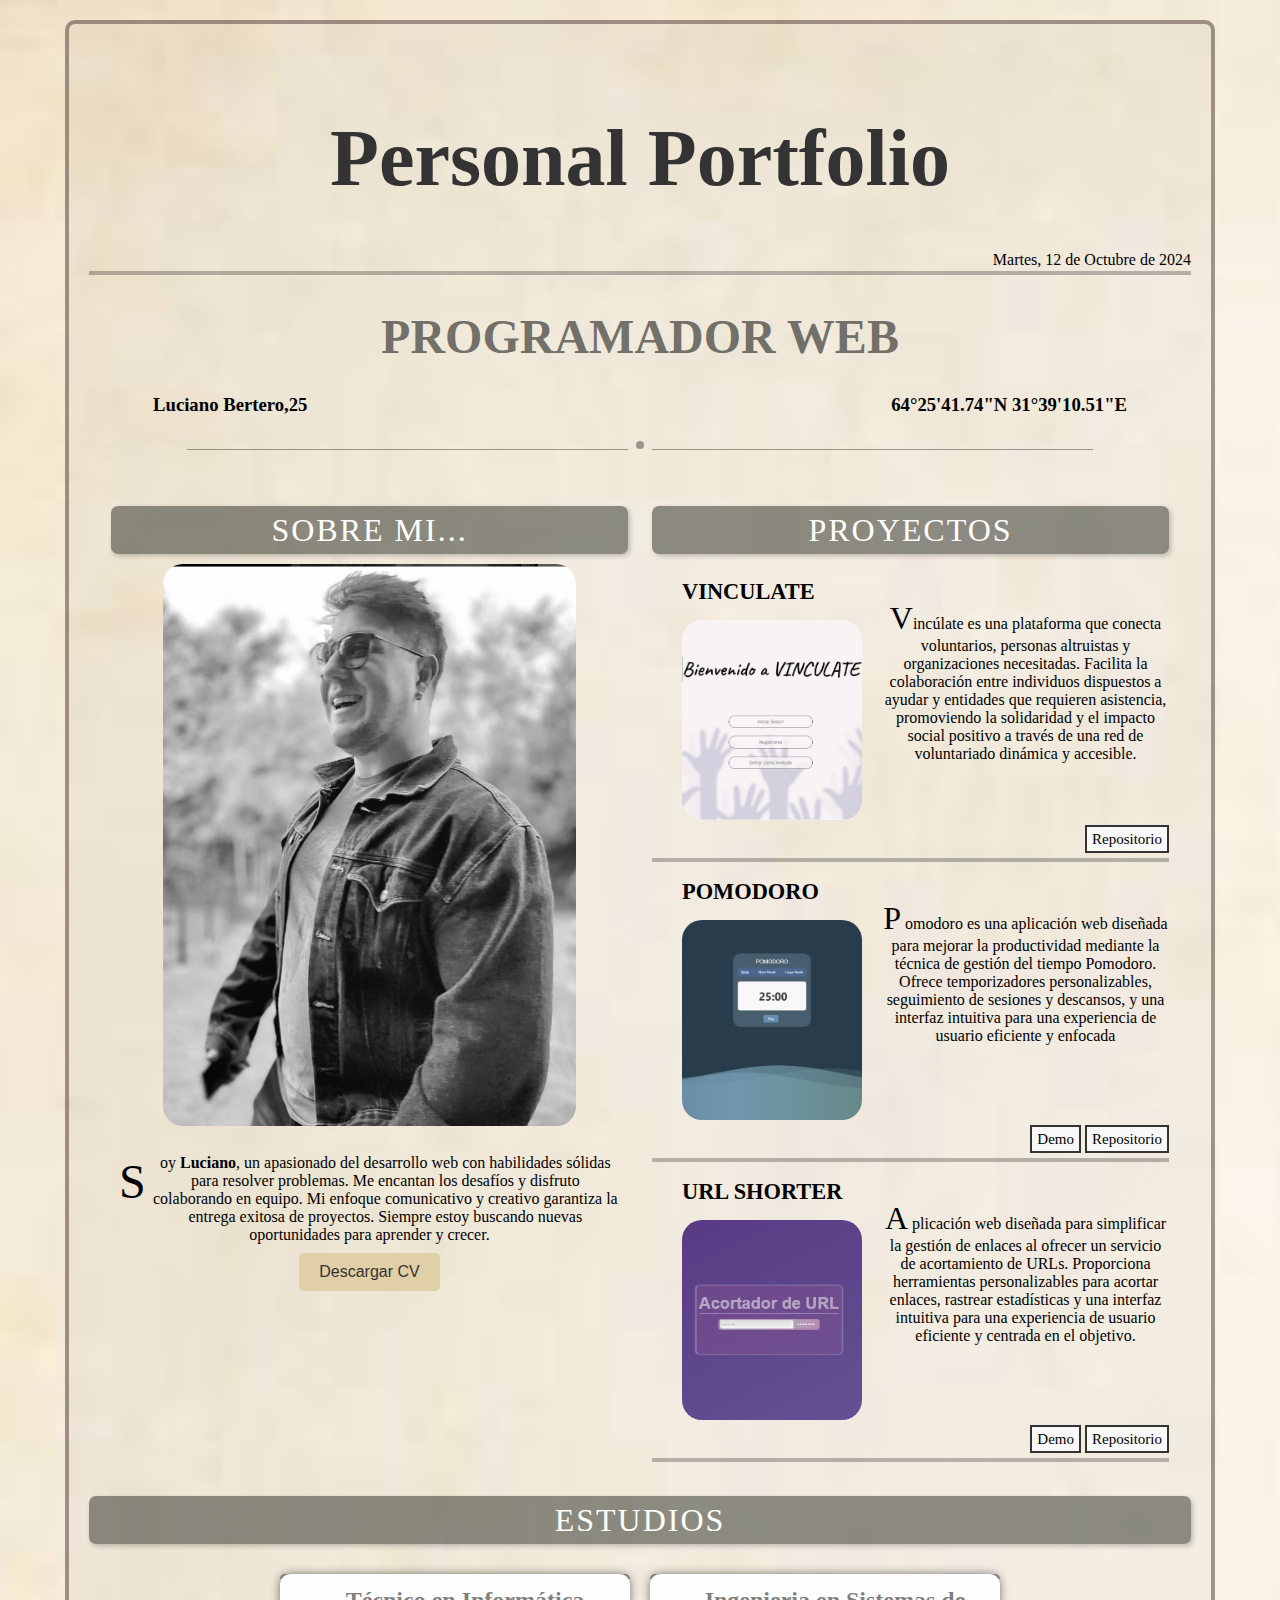
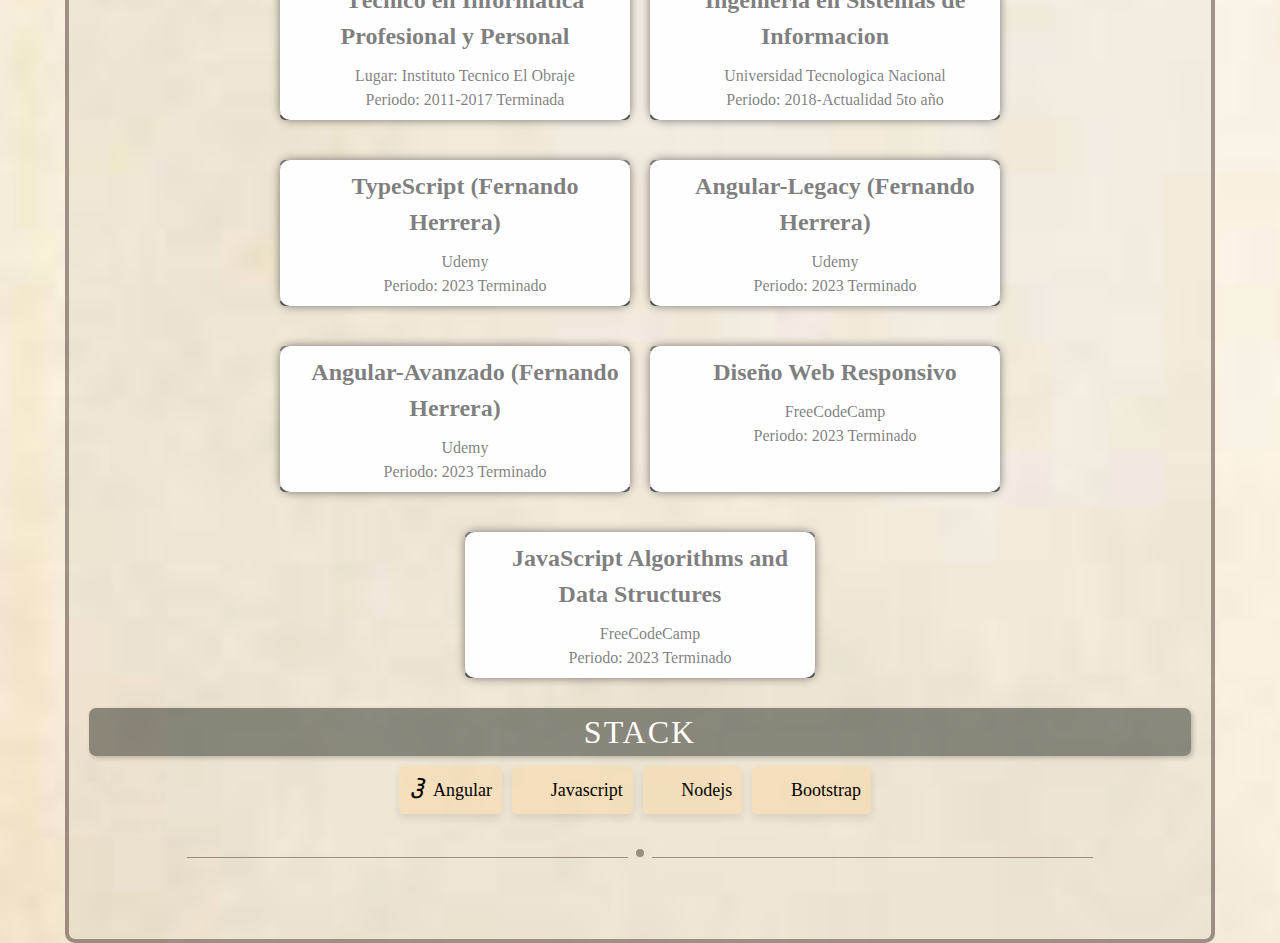
==== commit ddb3ef7a: "h" ====
--- a/index.html
+++ b/index.html
@@ -100,7 +100,7 @@
                    
                     <img src="./urlshort.PNG" alt="" class="img-pomo">
                     
-                    <p><span>L</span>orem ipsum dolor sit amet consectetur, adipisicing elit. Repellendus exercitationem a consequuntur deleniti culpa eaque recusandae in reiciendis tempore harum, alias voluptate rerum mollitia quisquam, quibusdam unde modi, error illo.</p>
+                    <p><span>A</span> plicación web diseñada para simplificar la gestión de enlaces al ofrecer un servicio de acortamiento de URLs. Proporciona herramientas personalizables para acortar enlaces, rastrear estadísticas y una interfaz intuitiva para una experiencia de usuario eficiente y centrada en el objetivo.</p>
                     <!-- <div class="repository">
                        <img src="./github.png" alt="" class="github-img">
                       </div> -->
